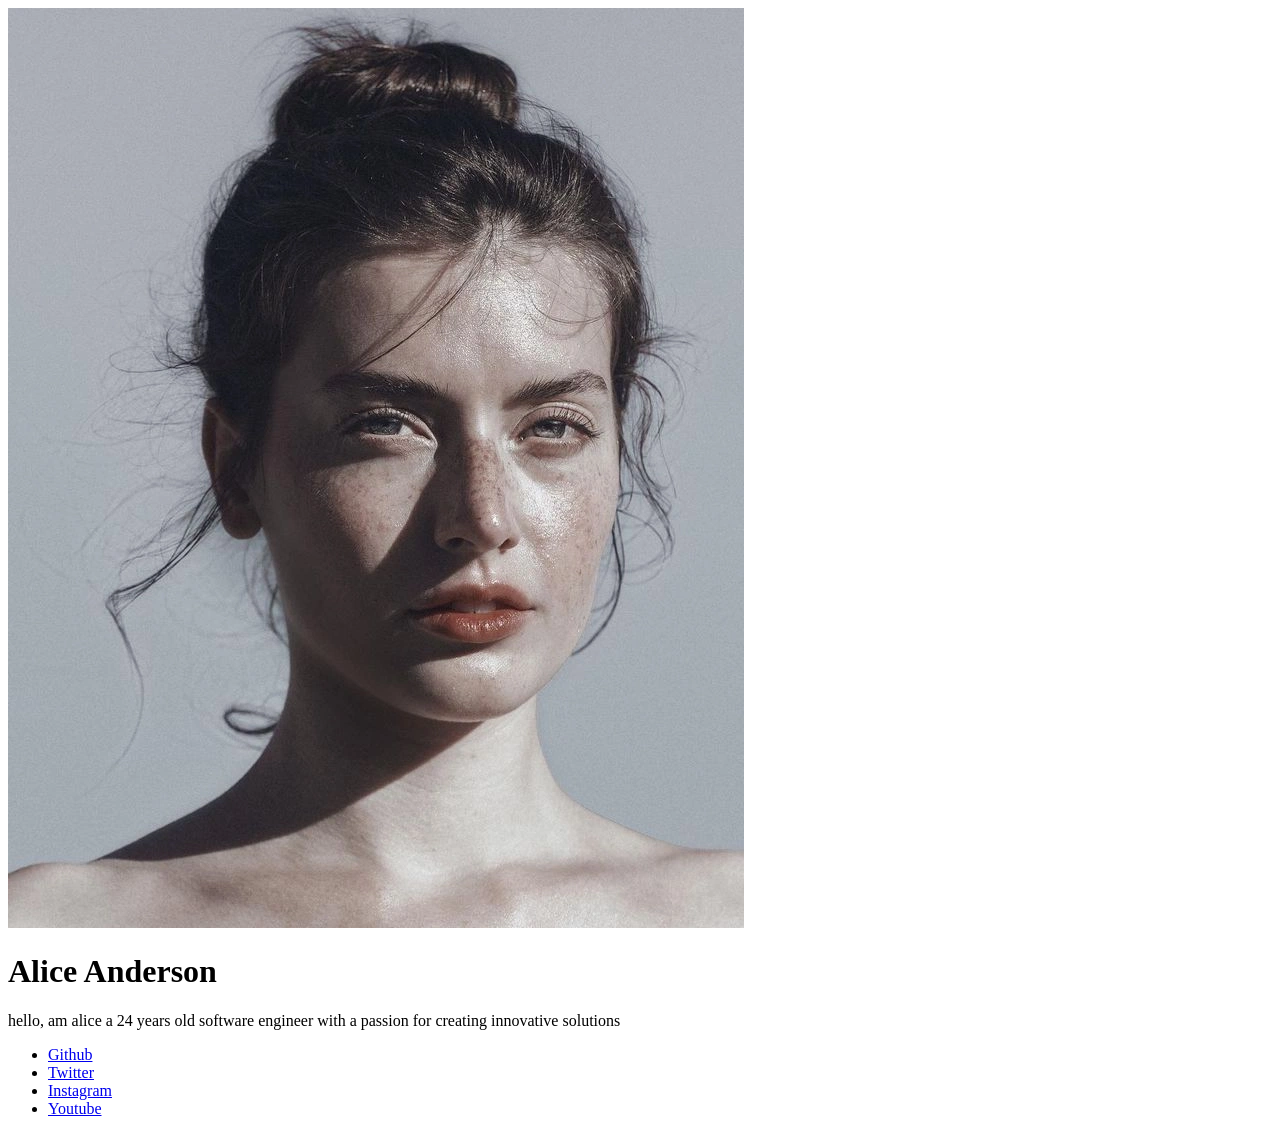
==== 01. Personal Profile Card/index.html @ 4df152af "html added" ====
<!DOCTYPE html>
<html lang="en">
<head>
    <meta charset="UTF-8">
    <meta name="viewport" content="width=device-width, initial-scale=1.0">
    <title>Profile Card</title>
</head>
<body>
    <div class="profile Card">
        <img src="src/pic.webp" alt="Profile Picture">
         <div class="info">
            <h1>Alice Anderson</h1>
            <p>hello, am alice a 24 years old software engineer with a passion for creating innovative solutions</p>

        </div>

        <div class="social links">
            <ul>
                <li><a href="#">Github</a></li>
                <li><a href="#">Twitter</a></li>
                <li><a href="#">Instagram</a></li>
                <li><a href="#">Youtube</a></li>
                
            </ul>
        </div>
    </div>
    
</body>
</html>
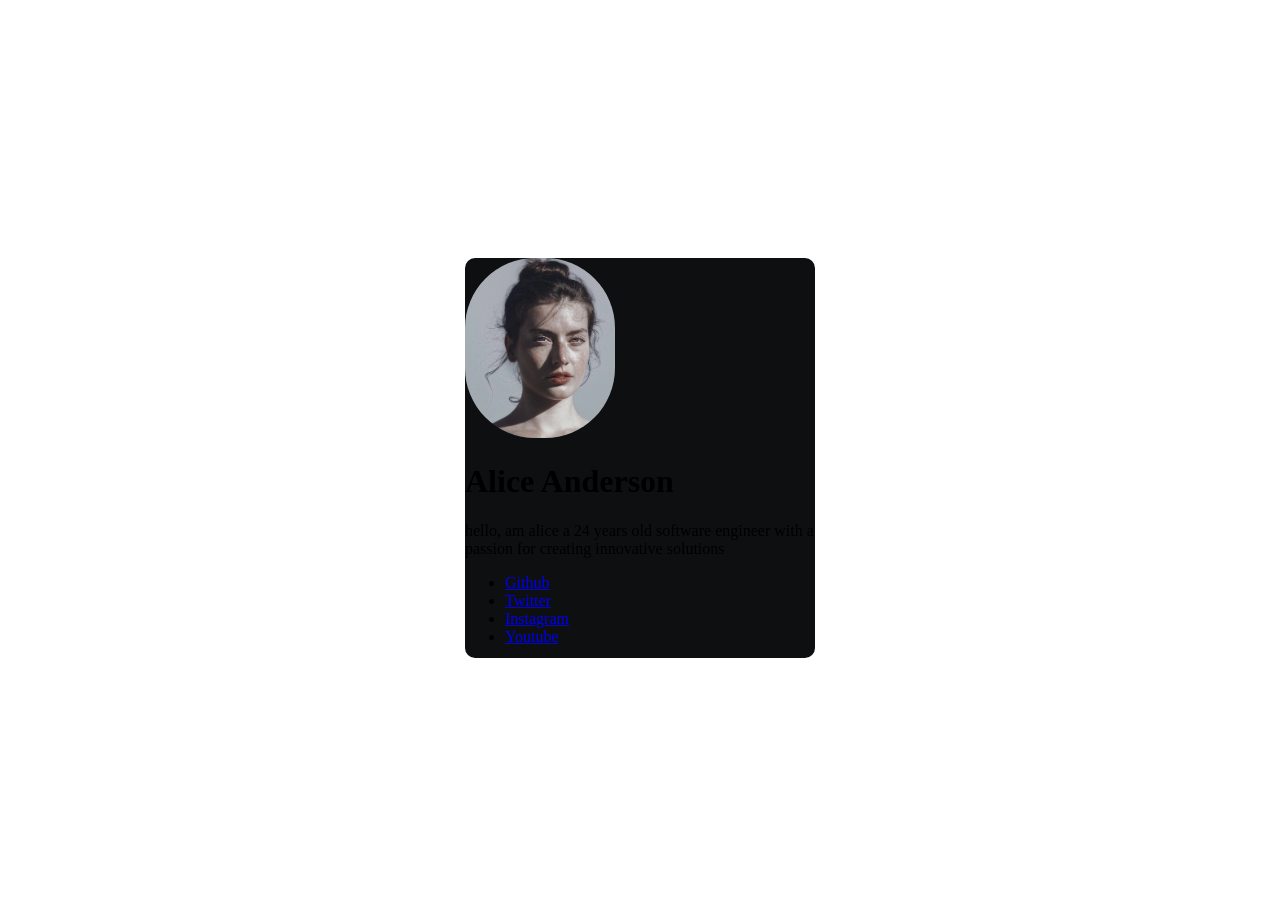
==== commit 2bf9df67: "styiling added" ====
--- a/01. Personal Profile Card/index.html
+++ b/01. Personal Profile Card/index.html
@@ -4,9 +4,10 @@
     <meta charset="UTF-8">
     <meta name="viewport" content="width=device-width, initial-scale=1.0">
     <title>Profile Card</title>
+    <link rel="stylesheet" href="style.css">
 </head>
 <body>
-    <div class="profile Card">
+    <div class="profile-card">
         <img src="src/pic.webp" alt="Profile Picture">
          <div class="info">
             <h1>Alice Anderson</h1>
@@ -14,7 +15,7 @@
 
         </div>
 
-        <div class="social links">
+        <div class="social-links">
             <ul>
                 <li><a href="#">Github</a></li>
                 <li><a href="#">Twitter</a></li>
--- a/01. Personal Profile Card/style.css
+++ b/01. Personal Profile Card/style.css
@@ -0,0 +1,23 @@
+body{
+    align-items: center;
+    display: flex;
+    justify-content: center;
+    align-items: center;
+    min-height: 100vh;
+
+}
+
+.profile-card{
+    
+    height: 400px;
+    width: 350px;
+    background-color: rgb(13, 15, 17);
+    align-items: center;
+    border-radius: 10px;
+}
+.profile-card img{
+    height: 180px;
+    width: 150px;
+    border-radius: 70px;
+    object-fit: cover;
+}
